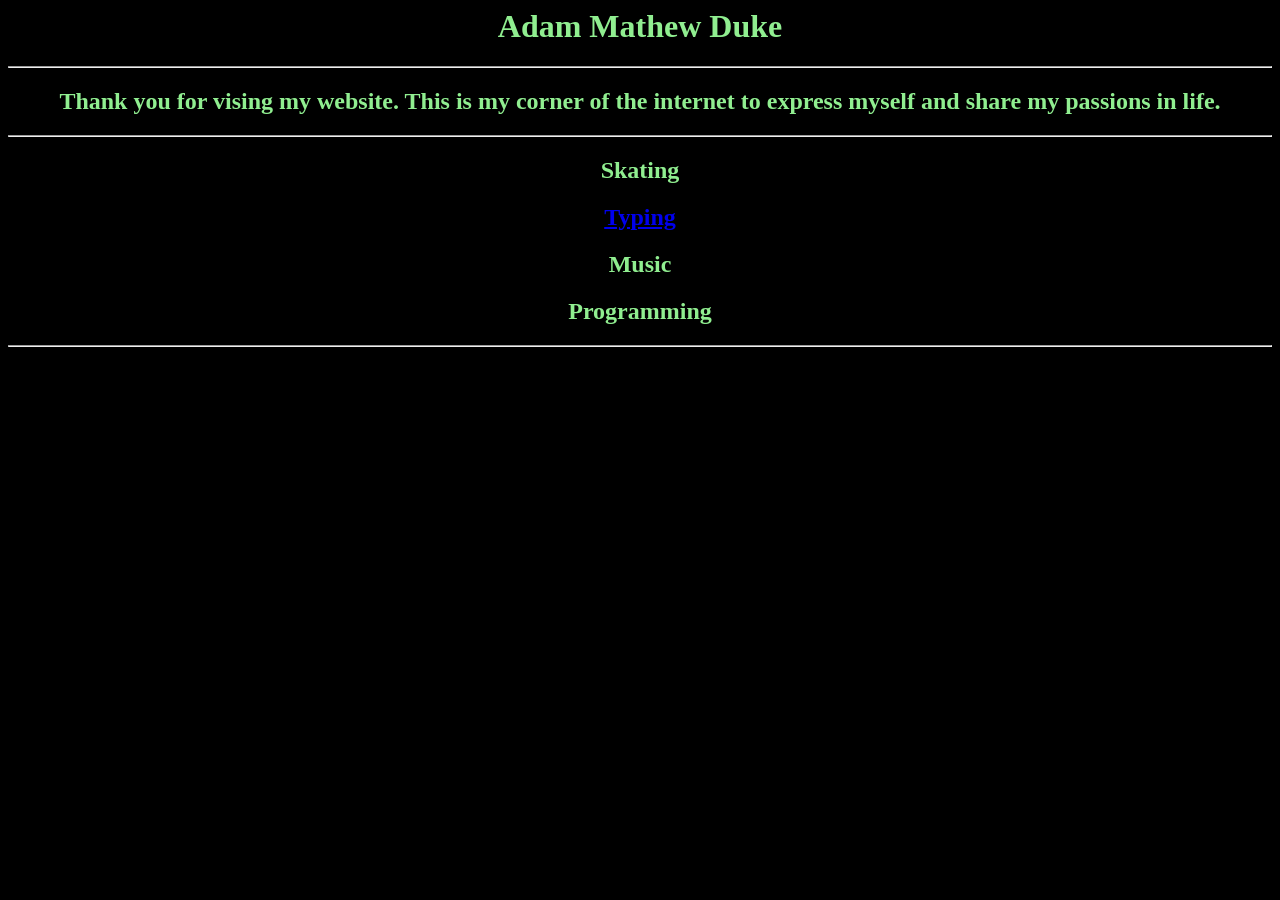
==== index.html @ cc81e82f "Fix typo in 'vising' to 'visiting' and add links" ====
<html>
    <head>
        <style>
            body 
            {
                background-color: black;
                color: lightgreen;
            }
        </style>
        <title>
            Adam Mathew Duke
        </title>
    </head>
    <body>
        <center>
            <h1>Adam Mathew Duke</h1>
            <hr>
            <h2>
            Thank you for vising my website. This is my corner of the internet to express myself and share my passions in life.
            </h2>
            <hr>
            <h2>Skating</h2>
            <h2><a href="https://adam-mathew-duke.github.io/typing.html">Typing</a></h2>
            <h2>Music</h2>
            <h2>Programming</h2>
            <hr>
        </center>
    </body>
</html>
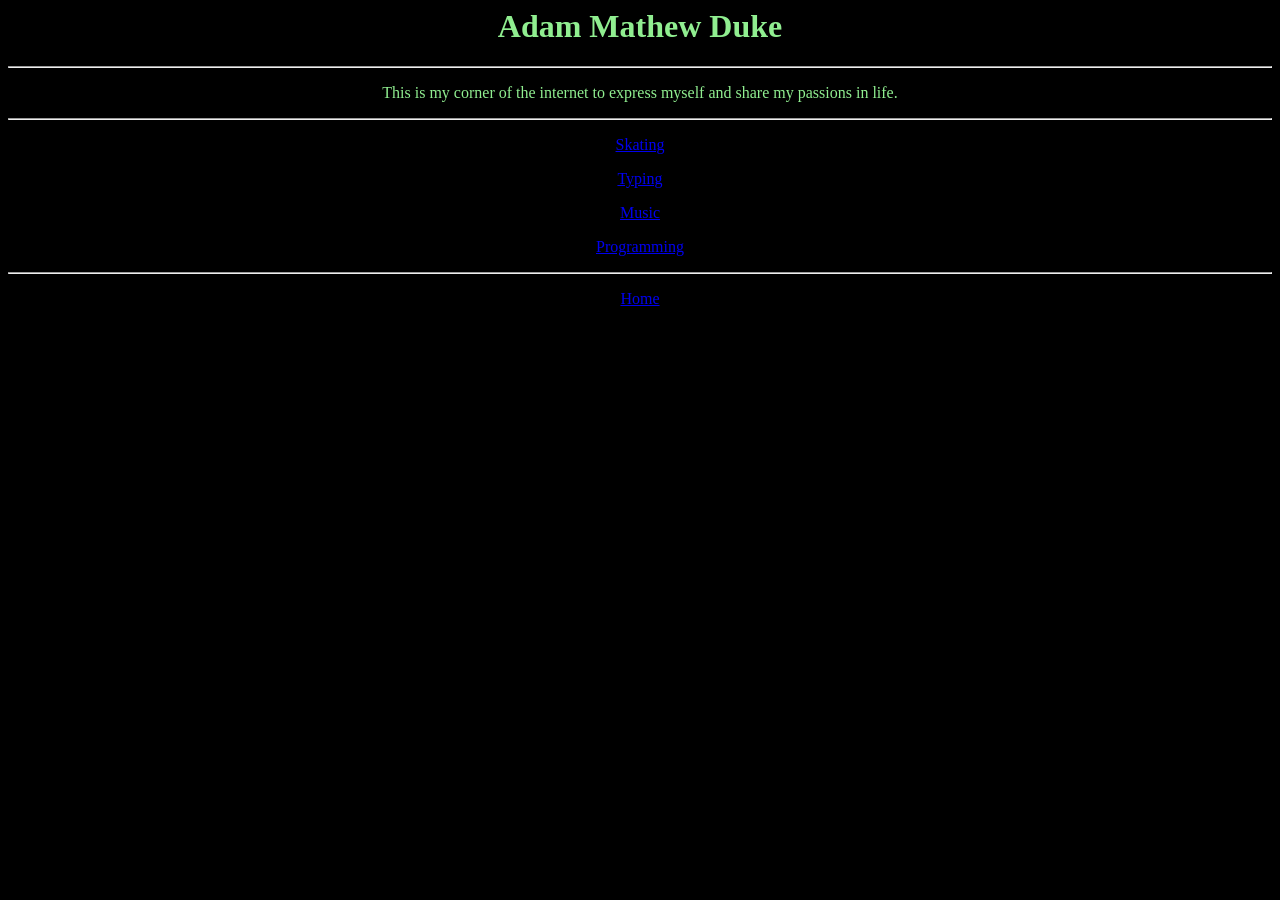
==== commit e5f8eccc: "Change links from headings to paragraphs in index.html" ====
--- a/index.html
+++ b/index.html
@@ -15,15 +15,16 @@
         <center>
             <h1>Adam Mathew Duke</h1>
             <hr>
-            <h2>
-            Thank you for vising my website. This is my corner of the internet to express myself and share my passions in life.
-            </h2>
+            <p>
+            This is my corner of the internet to express myself and share my passions in life.
+            </p>
             <hr>
-            <h2>Skating</h2>
-            <h2><a href="https://adam-mathew-duke.github.io/typing.html">Typing</a></h2>
-            <h2>Music</h2>
-            <h2>Programming</h2>
+            <p><a href="https://adam-mathew-duke.github.io/skating.html" target="_blank">Skating</a></p>
+            <p><a href="https://adam-mathew-duke.github.io/typing.html" target="_blank">Typing</a></p>
+            <p><a href="https://adam-mathew-duke.github.io/music.html" target="_blank">Music</a></p>
+            <p><a href="https://adam-mathew-duke.github.io/programming.html" target="_blank">Programming</a></p>
             <hr>
+            <p><a href="https://adam-mathew-duke.github.io/index.html">Home</a></p>
         </center>
     </body>
 </html>
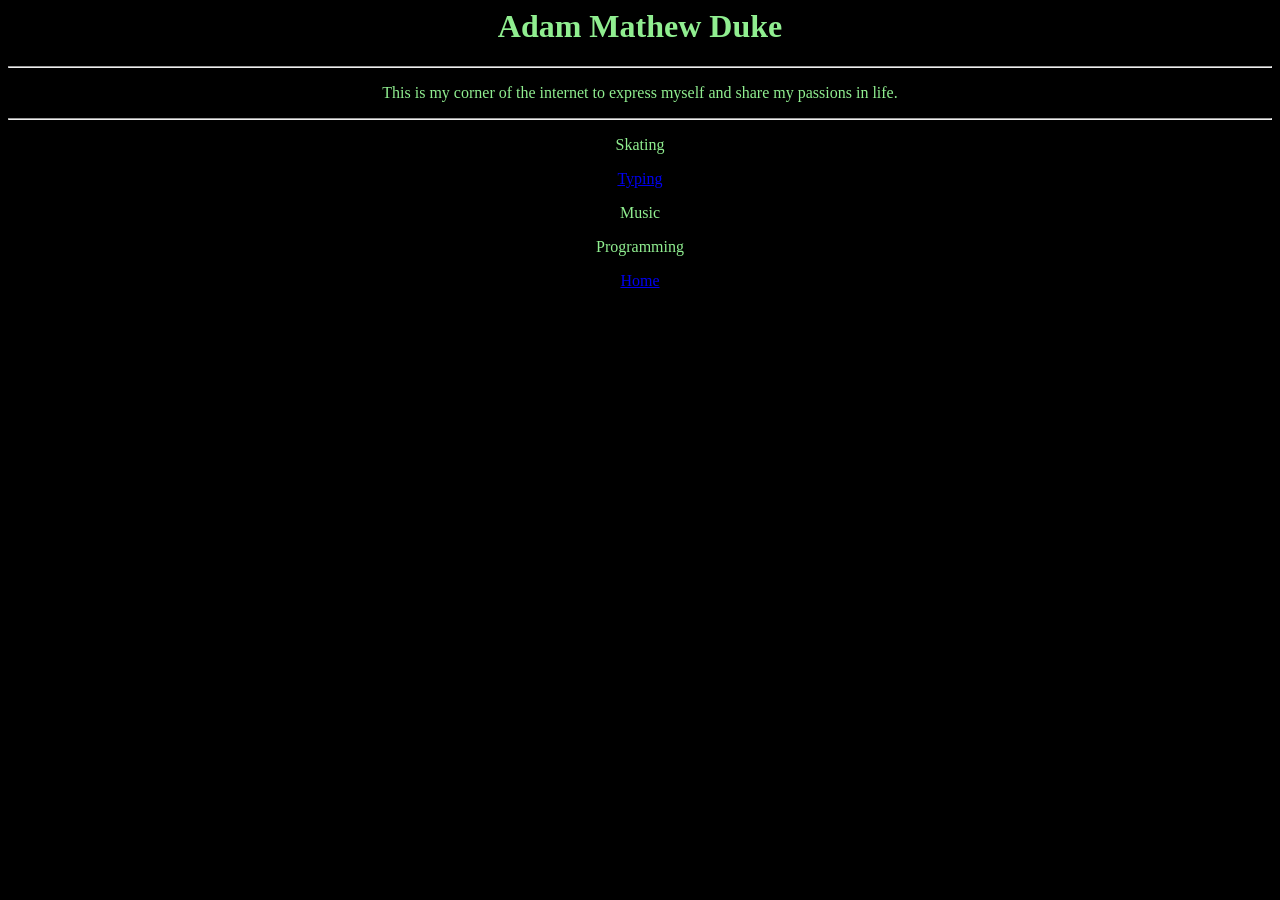
==== commit 99376a84: "Fix anchor tag formatting in index.html" ====
--- a/index.html
+++ b/index.html
@@ -13,17 +13,12 @@
     </head>
     <body>
         <center>
-            <h1>Adam Mathew Duke</h1>
-            <hr>
-            <p>
-            This is my corner of the internet to express myself and share my passions in life.
-            </p>
-            <hr>
-            <p><a href="https://adam-mathew-duke.github.io/skating.html" target="_blank">Skating</a></p>
-            <p><a href="https://adam-mathew-duke.github.io/typing.html" target="_blank">Typing</a></p>
-            <p><a href="https://adam-mathew-duke.github.io/music.html" target="_blank">Music</a></p>
-            <p><a href="https://adam-mathew-duke.github.io/programming.html" target="_blank">Programming</a></p>
-            <hr>
+            <h1>Adam Mathew Duke</h1><hr>
+            <p>This is my corner of the internet to express myself and share my passions in life.</p><hr>
+            <p>Skating</p>
+            <p><a href="https://monkeytype.com/profile/Adam-22" target="_blank">Typing</a></p>
+            <p>Music</p>
+            <p>Programming</p>
             <p><a href="https://adam-mathew-duke.github.io/index.html">Home</a></p>
         </center>
     </body>
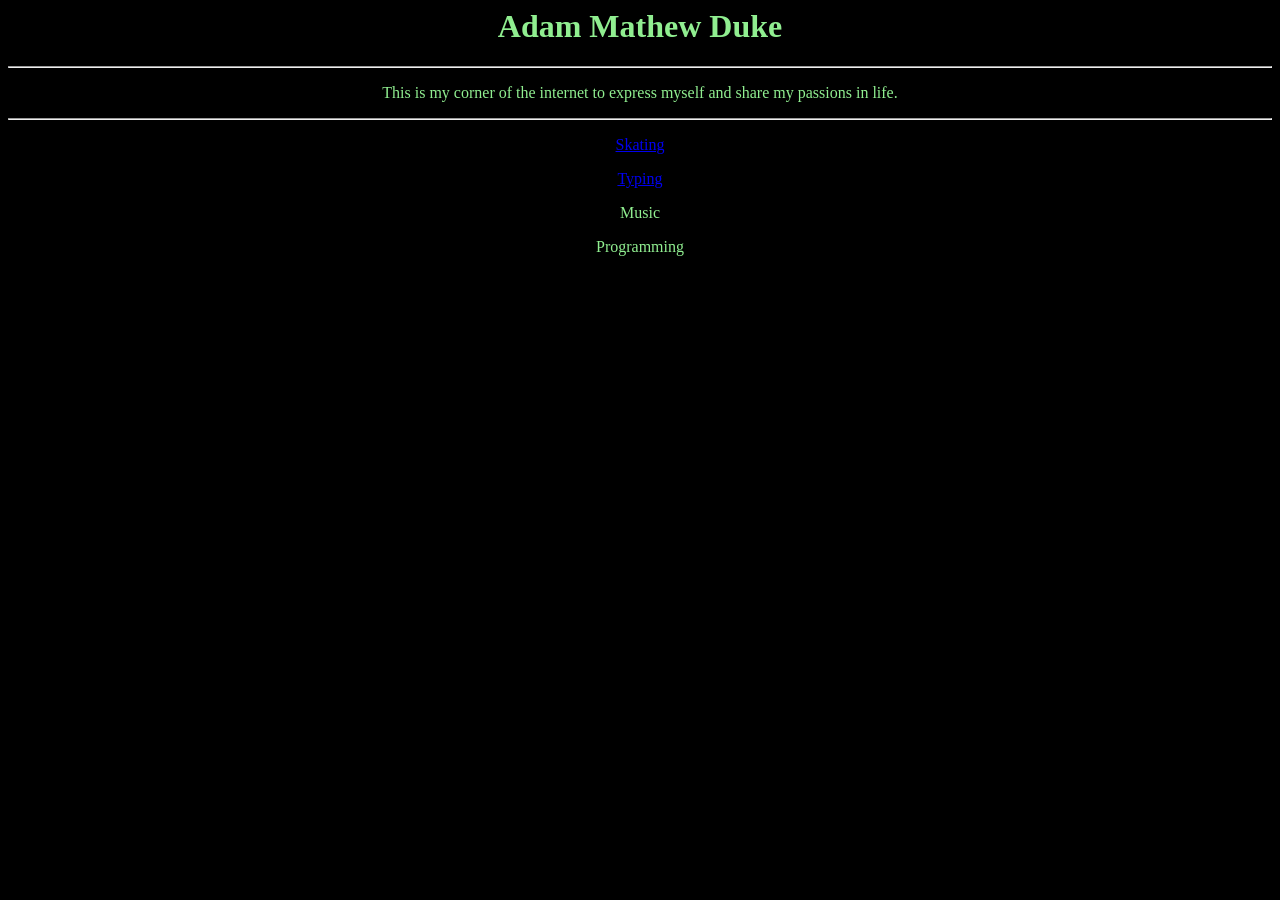
==== commit 1ba17728: "Fix indentation in index.html style block" ====
--- a/index.html
+++ b/index.html
@@ -5,7 +5,7 @@
             {
                 background-color: black;
                 color: lightgreen;
-            }
+            }  
         </style>
         <title>
             Adam Mathew Duke
@@ -15,11 +15,10 @@
         <center>
             <h1>Adam Mathew Duke</h1><hr>
             <p>This is my corner of the internet to express myself and share my passions in life.</p><hr>
-            <p>Skating</p>
+            <p><a href="https://docs.google.com/document/d/13L1leZImz5_-tmw80XvDclLQn5DKfxCKVMSCA5u-mwo/edit?usp=sharing" target="_blank">Skating</p>
             <p><a href="https://monkeytype.com/profile/Adam-22" target="_blank">Typing</a></p>
             <p>Music</p>
             <p>Programming</p>
-            <p><a href="https://adam-mathew-duke.github.io/index.html">Home</a></p>
         </center>
     </body>
 </html>
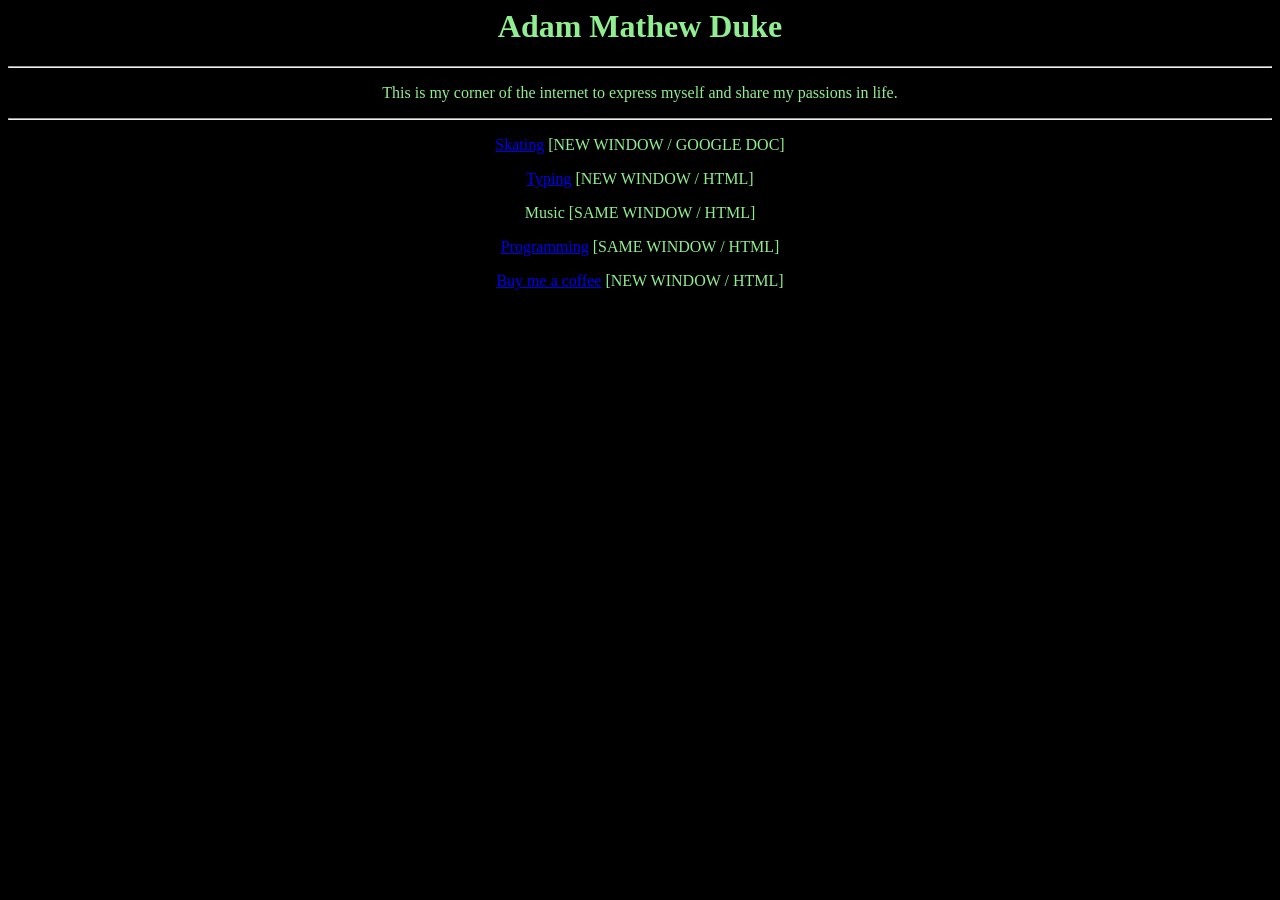
==== commit 5de3ad94: "Modify links to specify window behavior Updated links to include window behavior descriptions." ====
--- a/index.html
+++ b/index.html
@@ -15,10 +15,11 @@
         <center>
             <h1>Adam Mathew Duke</h1><hr>
             <p>This is my corner of the internet to express myself and share my passions in life.</p><hr>
-            <p><a href="https://docs.google.com/document/d/13L1leZImz5_-tmw80XvDclLQn5DKfxCKVMSCA5u-mwo/edit?usp=sharing" target="_blank">Skating</p>
-            <p><a href="https://monkeytype.com/profile/Adam-22" target="_blank">Typing</a></p>
-            <p>Music</p>
-            <p>Programming</p>
+            <p><a href="https://docs.google.com/document/d/13L1leZImz5_-tmw80XvDclLQn5DKfxCKVMSCA5u-mwo/edit?usp=sharing" target="_blank">Skating</a> [NEW WINDOW / GOOGLE DOC]</p>
+            <p><a href="https://monkeytype.com/profile/Adam-22" target="_blank">Typing</a> [NEW WINDOW / HTML]</p>
+            <p>Music [SAME WINDOW / HTML]</p>
+            <p><a href="https://adam-mathew-duke.github.io/programming.html">Programming</a> [SAME WINDOW / HTML]</p>
+            <p><a href="https://buymeacoffee.com/adamd" target="_blank">Buy me a coffee</a> [NEW WINDOW / HTML]</p>
         </center>
     </body>
 </html>
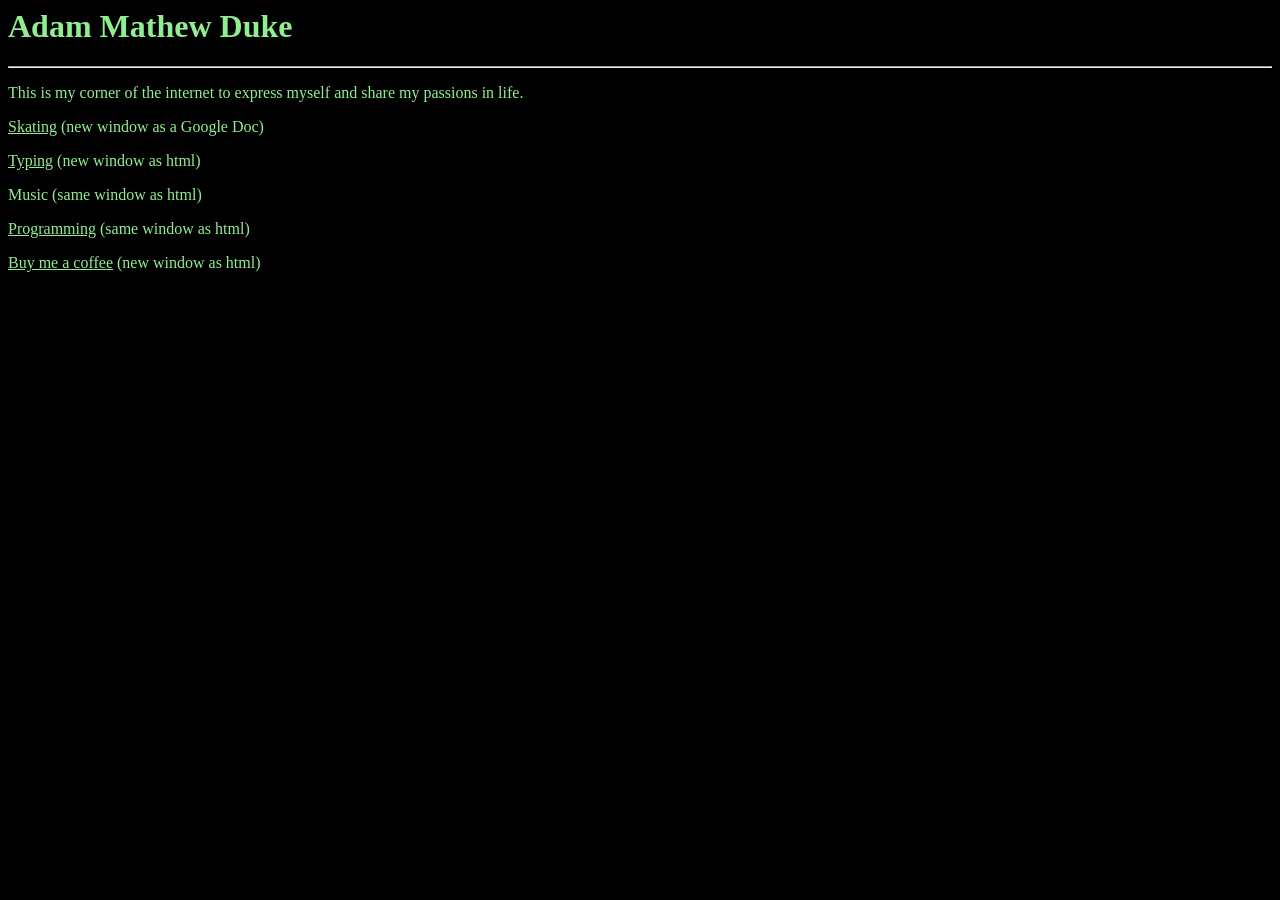
==== commit 29cb0513: "Update index.html" ====
--- a/index.html
+++ b/index.html
@@ -6,20 +6,23 @@
                 background-color: black;
                 color: lightgreen;
             }  
+            a
+            {
+                background-color: black;
+                color: lightgreen;    
+            }
         </style>
         <title>
             Adam Mathew Duke
         </title>
     </head>
     <body>
-        <center>
-            <h1>Adam Mathew Duke</h1><hr>
-            <p>This is my corner of the internet to express myself and share my passions in life.</p><hr>
-            <p><a href="https://docs.google.com/document/d/13L1leZImz5_-tmw80XvDclLQn5DKfxCKVMSCA5u-mwo/edit?usp=sharing" target="_blank">Skating</a> [NEW WINDOW / GOOGLE DOC]</p>
-            <p><a href="https://monkeytype.com/profile/Adam-22" target="_blank">Typing</a> [NEW WINDOW / HTML]</p>
-            <p>Music [SAME WINDOW / HTML]</p>
-            <p><a href="https://adam-mathew-duke.github.io/programming.html">Programming</a> [SAME WINDOW / HTML]</p>
-            <p><a href="https://buymeacoffee.com/adamd" target="_blank">Buy me a coffee</a> [NEW WINDOW / HTML]</p>
-        </center>
+        <h1>Adam Mathew Duke</h1><hr>
+        <p>This is my corner of the internet to express myself and share my passions in life.</p>
+        <p><a href="https://docs.google.com/document/d/13L1leZImz5_-tmw80XvDclLQn5DKfxCKVMSCA5u-mwo/edit?usp=sharing" target="_blank">Skating</a> (new window as a Google Doc)</p>
+        <p><a href="https://monkeytype.com/profile/Adam-22" target="_blank">Typing</a> (new window as html)</p>
+        <p>Music (same window as html)</p>
+        <p><a href="https://adam-mathew-duke.github.io/programming.html">Programming</a> (same window as html)</p>
+        <p><a href="https://buymeacoffee.com/adamd" target="_blank">Buy me a coffee</a> (new window as html)</p>
     </body>
 </html>
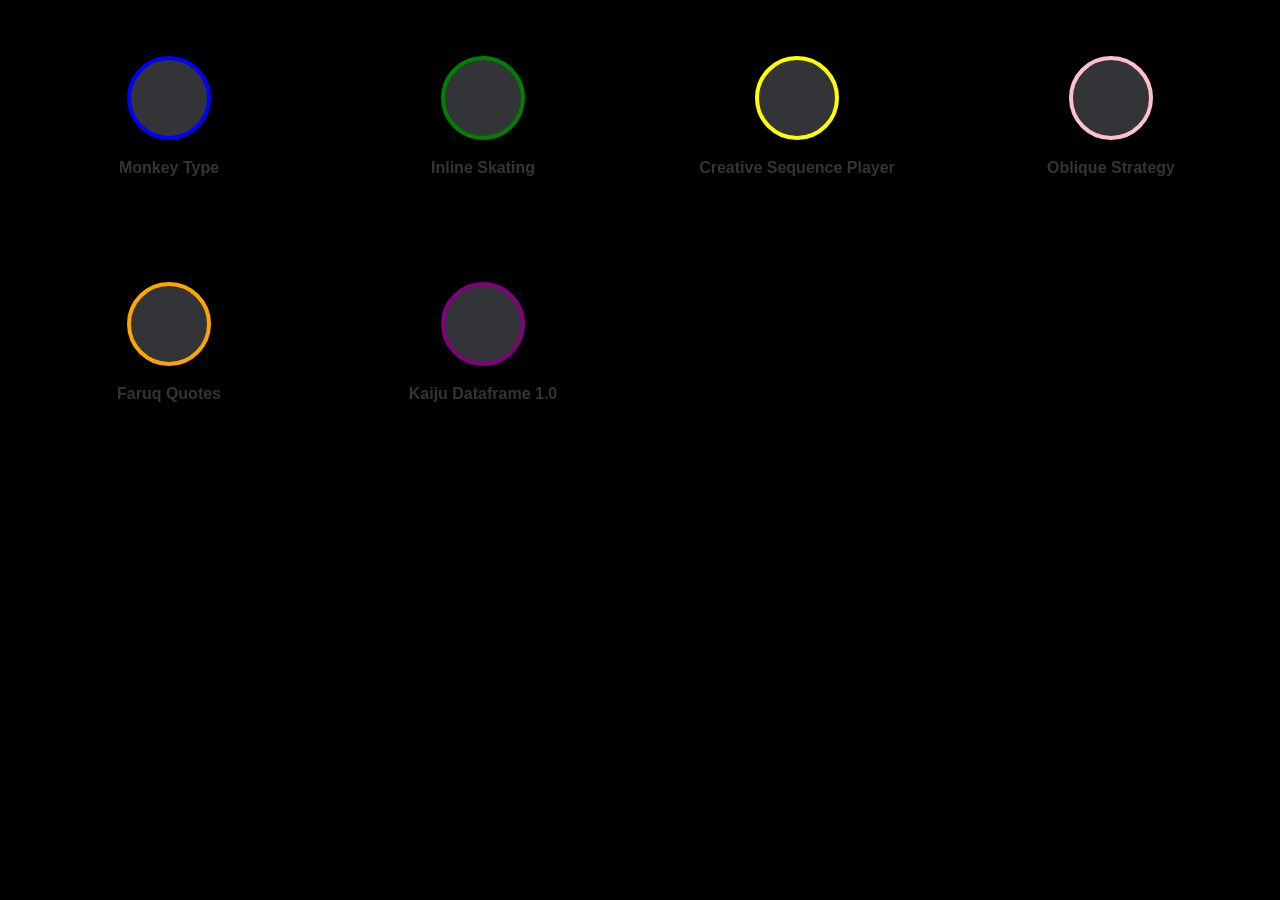
==== commit 2385509e: "Switched to a fluid layout for mobile and desktop" ====
--- a/index.html
+++ b/index.html
@@ -1,28 +1,74 @@
-<html>
+<!doctype html>
+<html lang="en">
     <head>
-        <style>
-            body 
-            {
-                background-color: black;
-                color: lightgreen;
-            }  
-            a
-            {
-                background-color: black;
-                color: lightgreen;    
-            }
-        </style>
-        <title>
-            Adam Mathew Duke
-        </title>
+        <meta charset="UTF-8">
+        <link rel="shortcut icon" href="#">
+
+        <!-- Load CSS -->
+        <link rel="stylesheet" href="style.css"> 
+
+        <!-- Webpage Title -->
+        <title>Adam Mathew Duke</title> 
     </head>
     <body>
-        <h1>Adam Mathew Duke</h1><hr>
-        <p>This is my corner of the internet to express myself and share my passions in life.</p>
-        <p><a href="https://docs.google.com/document/d/13L1leZImz5_-tmw80XvDclLQn5DKfxCKVMSCA5u-mwo/edit?usp=sharing" target="_blank">Skating</a> (new window as a Google Doc)</p>
-        <p><a href="https://monkeytype.com/profile/Adam-22" target="_blank">Typing</a> (new window as html)</p>
-        <p>Music (same window as html)</p>
-        <p><a href="https://adam-mathew-duke.github.io/programming.html">Programming</a> (same window as html)</p>
-        <p><a href="https://buymeacoffee.com/adamd" target="_blank">Buy me a coffee</a> (new window as html)</p>
+
+<div class="card-container">
+
+    <!-- Monkey Type Badge -->
+    <div class="card">
+    <a href="https://monkeytype.com/profile/Adam-22" target="_blank" style="text-decoration: none;">
+    <svg xmlns="http://www.w3.org/2000/svg" viewBox="0 0 100 150" width="200" height="150">
+    <circle cx="50" cy="50" r="40" class="link-circle" style="stroke: blue;"/>
+    <text x="50" y="125" text-anchor="middle" class="mt-text">Monkey Type</text>
+    </svg></a></div>
+
+        <div class="card">
+      <!-- Inline Skating Badge -->
+            <a href="https://docs.google.com/document/d/13L1leZImz5_-tmw80XvDclLQn5DKfxCKVMSCA5u-mwo/edit?usp=sharing" target="_blank" style="text-decoration: none;">
+            <svg xmlns="http://www.w3.org/2000/svg" viewBox="0 0 100 150" width="200" height="150">
+            <circle cx="50" cy="50" r="40" class="link-circle" style="stroke: green;" />
+            <text x="50" y="125" text-anchor="middle" class="mt-text">Inline Skating</text>
+            </svg></a></div>
+            
+                <div class="card">
+            <!-- Creative Sequence Player Badge -->
+            <a href="https://adam-mathew-duke.github.io/creative-sequence-player/" target="_blank" style="text-decoration: none;">
+            <svg xmlns="http://www.w3.org/2000/svg" viewBox="0 0 100 150" width="200" height="150">
+            <circle cx="50" cy="50" r="40" class="link-circle" style="stroke: yellow;" />
+            <text x="50" y="125" text-anchor="middle" class="mt-text">Creative Sequence Player</text>
+            </svg></a></div>
+
+                <div class="card">
+            <!-- Oblique Strategy Badge -->
+            <a href="https://python-experiments-nk2w4jkbfgx9pjdcfwjec5.streamlit.app/" target="_blank" style="text-decoration: none;">
+            <svg xmlns="http://www.w3.org/2000/svg" viewBox="0 0 100 150" width="200" height="150">
+            <circle cx="50" cy="50" r="40" class="link-circle" style="stroke: pink;" />
+            <text x="50" y="125" text-anchor="middle" class="mt-text">Oblique Strategy</text>
+            </svg></a></div>
+
+                <div class="card">
+            <!-- Faruq Quotes Badge -->
+            <a href="https://python-portfolio-ufl7cj8no2xqbq2h9utqug.streamlit.app/" target="_blank" style="text-decoration: none;">
+            <svg xmlns="http://www.w3.org/2000/svg" viewBox="0 0 100 150" width="200" height="150">
+            <circle cx="50" cy="50" r="40" class="link-circle" style="stroke: orange;" />
+            <text x="50" y="125" text-anchor="middle" class="mt-text">Faruq Quotes</text>
+            </svg></a></div>
+
+                <div class="card">
+            <!-- Kaiju Dataframe 1.0 Badge -->
+            <a href="https://godzilla-kaiju.streamlit.app/" target="_blank" style="text-decoration: none;">
+            <svg xmlns="http://www.w3.org/2000/svg" viewBox="0 0 100 150" width="200" height="150">
+            <circle cx="50" cy="50" r="40" class="link-circle" style="stroke: purple;" />
+            <text x="50" y="125" text-anchor="middle" class="mt-text">Kaiju Dataframe 1.0</text>
+            </svg></a></div>
+
+</div>
+
+
+        <!-- Coffee -->
+        <div class="coffee">
+            <script data-name="BMC-Widget" data-cfasync="false" src="https://cdnjs.buymeacoffee.com/1.0.0/widget.prod.min.js" data-id="AdamD" data-description="Support me on Buy me a coffee!" data-message="Coffee :)" data-color="#FF813F" data-position="Right" data-x_margin="18" data-y_margin="18"></script>
+        </div>
+
     </body>
-</html>
+    </html>
--- a/style.css
+++ b/style.css
@@ -0,0 +1,57 @@
+
+
+body
+{
+  background-color: black;
+}
+
+.card-container {
+  display: grid;
+  grid-template-columns: repeat(auto-fit, minmax(280px, 1fr));
+  gap: 1.5rem;
+  padding: 1rem;
+}
+
+.card {
+  background: black;
+  border-radius: 8px;
+  padding: 1.5rem;
+  display: flex;
+  justify-content: center;
+  align-items: center;
+}
+
+.card svg {
+  width: 100%;
+  max-width: 200px;
+  height: auto;
+}
+
+.link-circle 
+{
+  fill: #323437;
+  stroke: #e2b714;
+  stroke-width: 4px;
+  transition: fill 0.3s ease, transform 0.3s ease;
+  transform-origin: center;
+}
+
+a:hover .link-circle
+{
+  fill: #e2b714;
+  transform: scale(1.10);
+}
+
+.mt-text
+{
+  font-family: sans-serif;
+  font-size: 16px;
+  font-weight: bold;
+  fill: #323437;
+  transition: fill 0.3s ease;
+}
+
+a:hover .mt-text
+{
+  fill: #ffffff;
+}
